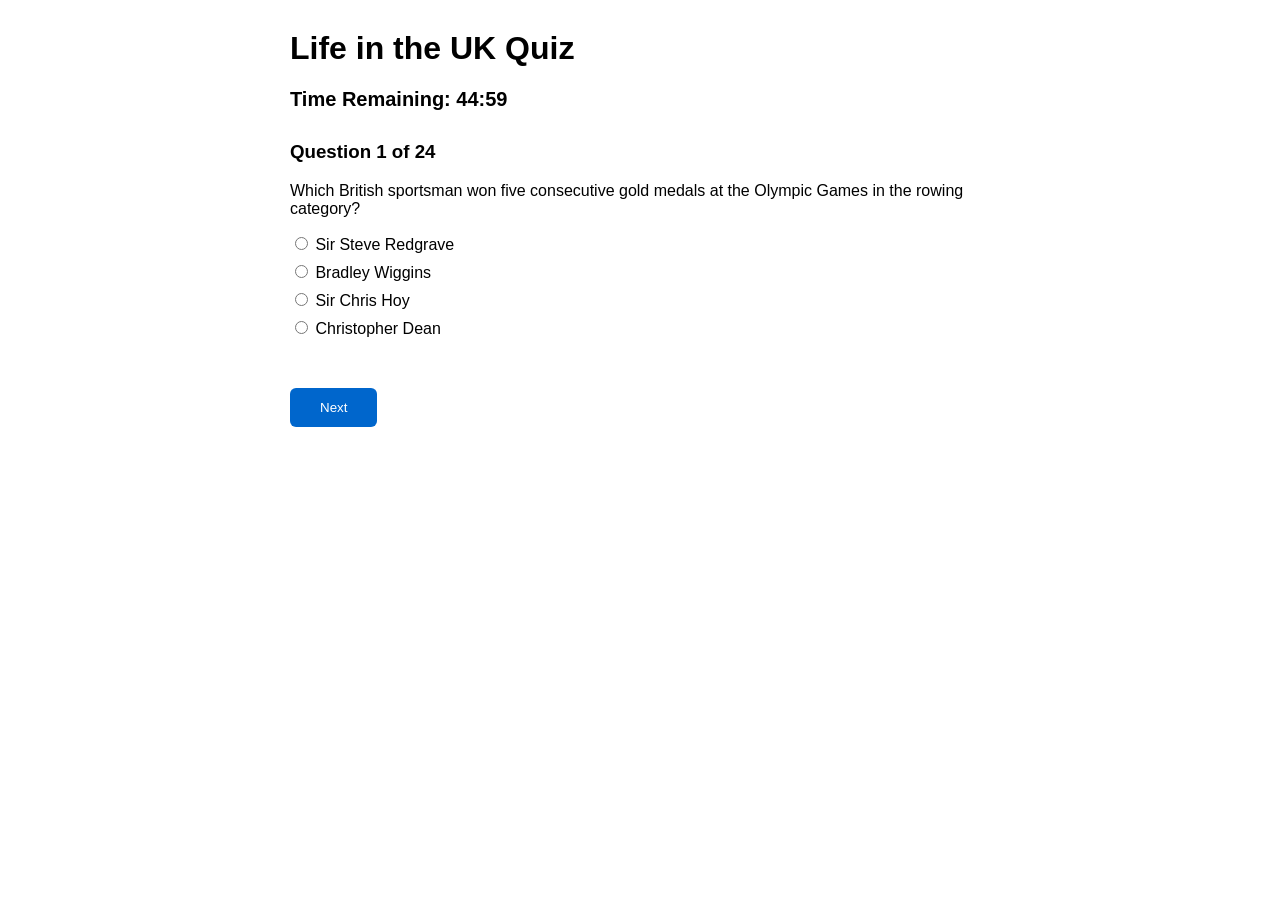
==== quiz.html @ 812c0973 "update button position" ====
<!DOCTYPE html>
<html>

<head>
    <meta charset="UTF-8">
    <title>Life in the UK - Simple Quiz</title>
    <style>
        body {
            font-family: Arial;
            max-width: 700px;
            margin: 30px auto;
        }

        .question {
            margin: 30px 0;
        }

        button {
            padding: 12px 30px;
            background: #0066cc;
            color: white;
            border: none;
            border-radius: 6px;
        }

        .result {
            text-align: center;
            font-size: 1.3em;
            margin: 40px 0;
        }

        label {
            display: block;
            margin: 8px 0;
        }

        .quiz-container {
            width: 700px;
            margin: auto;
            display: flex;
            flex-direction: column;
            min-height: 500px;
            /* 👈 important */
        }

        #questionArea {
            max-height: 300px;
        }

        .button-area {
            display: flex;
            justify-content: space-between;
            padding-top: 20px;
        }
    </style>
</head>

<body>
    <h1>Life in the UK Quiz</h1>
    <div id="timer" style="font-size:20px; font-weight:bold; margin-bottom:20px;">
        Time Remaining: 45:00</div>
    <div id="quiz"></div>
    <div class="quiz-container">
        <div id="questionArea"></div>

        <div class="button-area">
            <button id="backBtn">Back</button>
            <button id="nextBtn">Next</button>
        </div>
    </div>

    <script src="question.js"></script>
    <script>

        let current = 0;
        let answers = [];
        let timeLeft = 45 * 60;
        let timerInterval;

        function shuffle(array) {
            for (let i = array.length - 1; i > 0; i--) {
                const j = Math.floor(Math.random() * (i + 1));
                [array[i], array[j]] = [array[j], array[i]];
            }
        }

        function shuffleOptions(q) {
            let combined = q.options.map(opt => ({
                text: opt,
                isCorrect: Array.isArray(q.correct) ? q.correct.includes(opt) : q.correct === opt
            }));

            shuffle(combined);  // reuse the shuffle function

            q.options = combined.map(item => item.text);
            if (Array.isArray(q.correct)) {
                q.correct = combined.filter(item => item.isCorrect).map(item => item.text);
            } else {
                q.correct = combined.find(item => item.isCorrect)?.text;
            }
        }

        function start() {
            shuffle(questions);
            questions.forEach(shuffleOptions);
            startTimer();
            showQuestion(current);
            document.getElementById("nextBtn").style.display = "inline-block";
        }

        function showQuestion(i) {
            const q = questions[i];
            let html = `<div class="question">
    <h3>Question ${i + 1} of ${questions.length}</h3>
    <p>${q.question}</p>`;

            if (q.type === "multiple") {
                html += '<p><small>(select all that apply)</small></p>';
            }

            q.options.forEach((opt, idx) => {
                const type = q.type === "multiple" ? "checkbox" : "radio";
                html += `<label>
      <input type="${type}" name="ans" value="${idx}">
      ${opt}
    </label>`;
            });

            html += `</div>`;

            document.getElementById("quiz").innerHTML = html;

            // restore answers
            if (answers[i]) {
                document.querySelectorAll('input[name="ans"]').forEach(input => {
                    if (answers[i].includes(parseInt(input.value))) {
                        input.checked = true;
                    }
                });
            }

            document.getElementById("backBtn").style.display = current === 0 ? "none" : "inline-block";
            document.getElementById("nextBtn").textContent = current === questions.length - 1 ? "Submit" : "Next";
        }

        function checkAndNext() {
            const selected = [...document.querySelectorAll('input[name="ans"]:checked')]
                .map(el => parseInt(el.value));


            answers[current] = selected;

            if (current === questions.length - 1) {
                showResult();
                return;
            }

            current++;
            showQuestion(current);
        }

        function goBack() {
            if (current > 0) {
                current--;
                showQuestion(current);
            }
        }

        // showResult, startTimer remain the same (fix typos: percent, PASS/Fail)

        document.getElementById("nextBtn").onclick = checkAndNext;
        document.getElementById("backBtn").onclick = goBack;

        start();

        function startTimer() {
            timerInterval = setInterval(() => {
                timeLeft--;

                const minutes = Math.floor(timeLeft / 60);
                const seconds = timeLeft % 60;

                document.getElementById("timer").textContent =
                    `Time Remaining: ${minutes}:${seconds < 10 ? "0" : ""}${seconds}`;

                if (timeLeft <= 0) {
                    clearInterval(timerInterval);
                    showResult();  // auto submit when time ends
                }
            }, 1000);
        }

    </script>

</body>

</html>
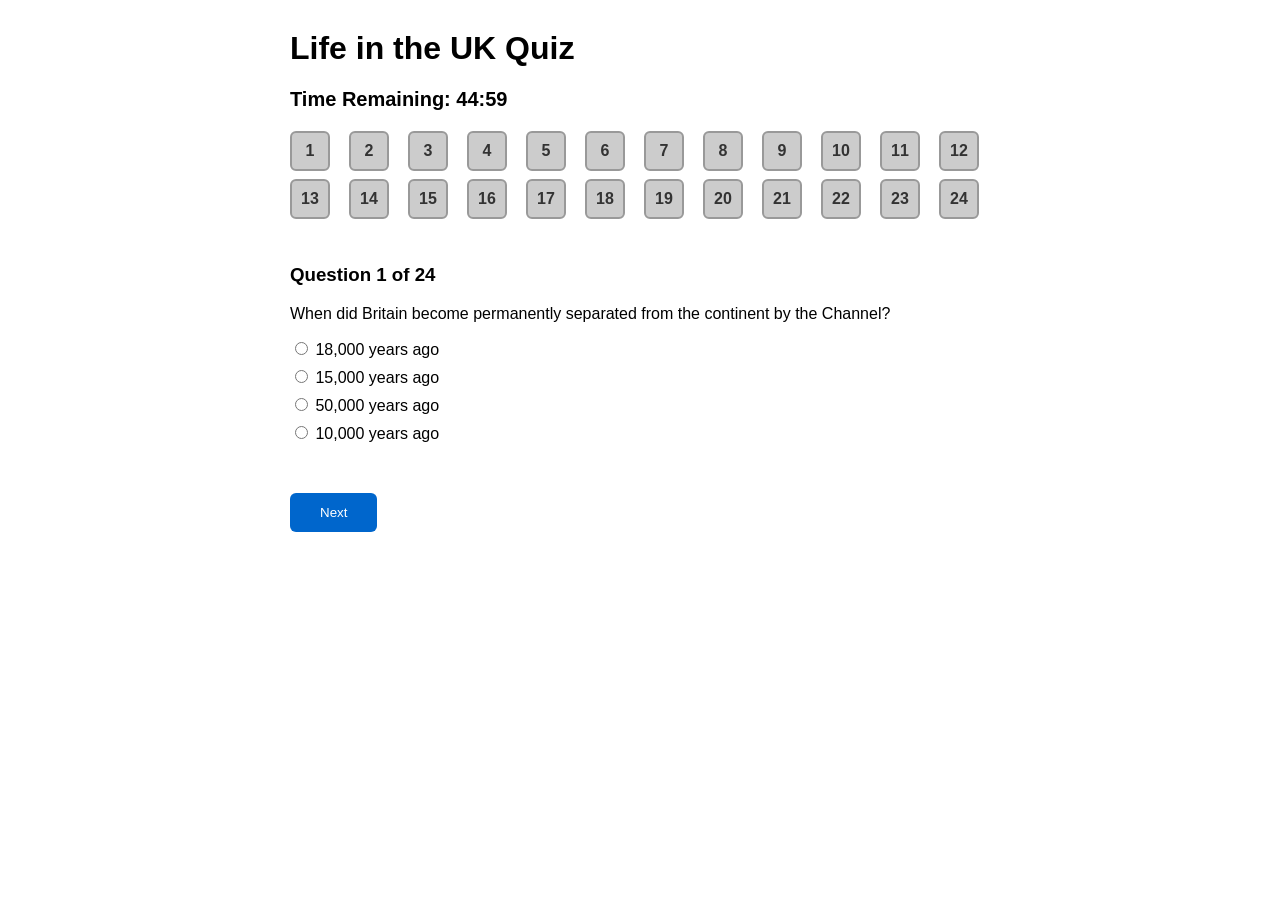
==== commit b8127dd4: "update quiz.html , add block nav" ====
--- a/quiz.html
+++ b/quiz.html
@@ -45,6 +45,7 @@
 
         #questionArea {
             max-height: 300px;
+            overflow: auto;
         }
 
         .button-area {
@@ -52,6 +53,44 @@
             justify-content: space-between;
             padding-top: 20px;
         }
+
+        #progress-blocks {
+            display: grid;
+            grid-template-columns: repeat(12, 1fr);
+            gap: 8px;
+            margin: 15px 0;
+            max-width: 700px;
+        }
+
+        .block {
+            width: 36px;
+            height: 36px;
+            line-height: 36px;
+            text-align: center;
+            background: #ccc;
+            color: #333;
+            border: 2px solid #999;
+            /* border added */
+            border-radius: 6px;
+            cursor: pointer;
+            font-weight: bold;
+            transition: all 0.2s;
+        }
+
+        .block.answered {
+            background: #4CAF50;
+            color: white;
+            border-color: #388E3C;
+            /* darker green border */
+        }
+
+        .block.current {
+            background: #ff9800;
+            color: white;
+            border-color: #f57c00;
+            /* darker orange border */
+            transform: scale(1.15);
+        }
     </style>
 </head>
 
@@ -59,6 +98,7 @@
     <h1>Life in the UK Quiz</h1>
     <div id="timer" style="font-size:20px; font-weight:bold; margin-bottom:20px;">
         Time Remaining: 45:00</div>
+    <div id="progress-blocks"></div>
     <div id="quiz"></div>
     <div class="quiz-container">
         <div id="questionArea"></div>
@@ -103,8 +143,10 @@
         function start() {
             shuffle(questions);
             questions.forEach(shuffleOptions);
+            createProgressBlocks();
             startTimer();
             showQuestion(current);
+            document.getElementById("backBtn").style.display = "none";
             document.getElementById("nextBtn").style.display = "inline-block";
         }
 
@@ -128,7 +170,7 @@
 
             html += `</div>`;
 
-            document.getElementById("quiz").innerHTML = html;
+            document.getElementById("questionArea").innerHTML = html;
 
             // restore answers
             if (answers[i]) {
@@ -170,7 +212,68 @@
 
         document.getElementById("nextBtn").onclick = checkAndNext;
         document.getElementById("backBtn").onclick = goBack;
-
+        function showResult() {
+            let score = 0;
+            questions.forEach((q, i) => {
+                const selected = answers[i] || [];
+                const correctIndices = Array.isArray(q.correct)
+                    ? q.correct.map(opt => q.options.indexOf(opt))
+                    : [q.options.indexOf(q.correct)];
+
+                const isCorrect = selected.length === correctIndices.length &&
+                    selected.every(v => correctIndices.includes(v));
+                if (isCorrect) score++;
+            });
+
+            const percent = Math.round((score / questions.length) * 100);
+            const pass = score >= 18;
+
+            document.getElementById("questionArea").innerHTML = `
+    <div class="result">
+      <h2>Score: ${score} / ${questions.length} (${percent}%)</h2>
+      <p style="color: ${pass ? 'green' : 'red'}; font-weight:bold;">
+        ${pass ? "PASS" : "FAIL"}
+      </p>
+      <button onclick="location.reload()">Restart Quiz</button>
+    </div>`;
+
+            document.getElementById("backBtn").style.display = "none";
+            document.getElementById("nextBtn").style.display = "none";
+            clearInterval(timerInterval);
+        }
+
+        function createProgressBlocks() {
+            const container = document.getElementById("progress-blocks");
+            container.innerHTML = "";
+            for (let i = 1; i <= questions.length; i++) {
+                const block = document.createElement("div");
+                block.className = "block";
+                block.textContent = i;
+                block.dataset.num = i;
+                block.onclick = () => jumpToQuestion(i - 1);
+                container.appendChild(block);
+            }
+        }
+
+        function updateProgressBlocks() {
+            document.querySelectorAll(".block").forEach(block => {
+                const qNum = parseInt(block.dataset.num) - 1;
+                block.classList.remove("current");
+                if (qNum === current) {
+                    block.classList.add("current");
+                }
+                if (answers[qNum] && answers[qNum].length > 0) {
+                    block.classList.add("answered");
+                }
+            });
+        }
+
+        function jumpToQuestion(index) {
+            if (index >= 0 && index < questions.length) {
+                current = index;
+                showQuestion(current);
+            }
+        }
         start();
 
         function startTimer() {
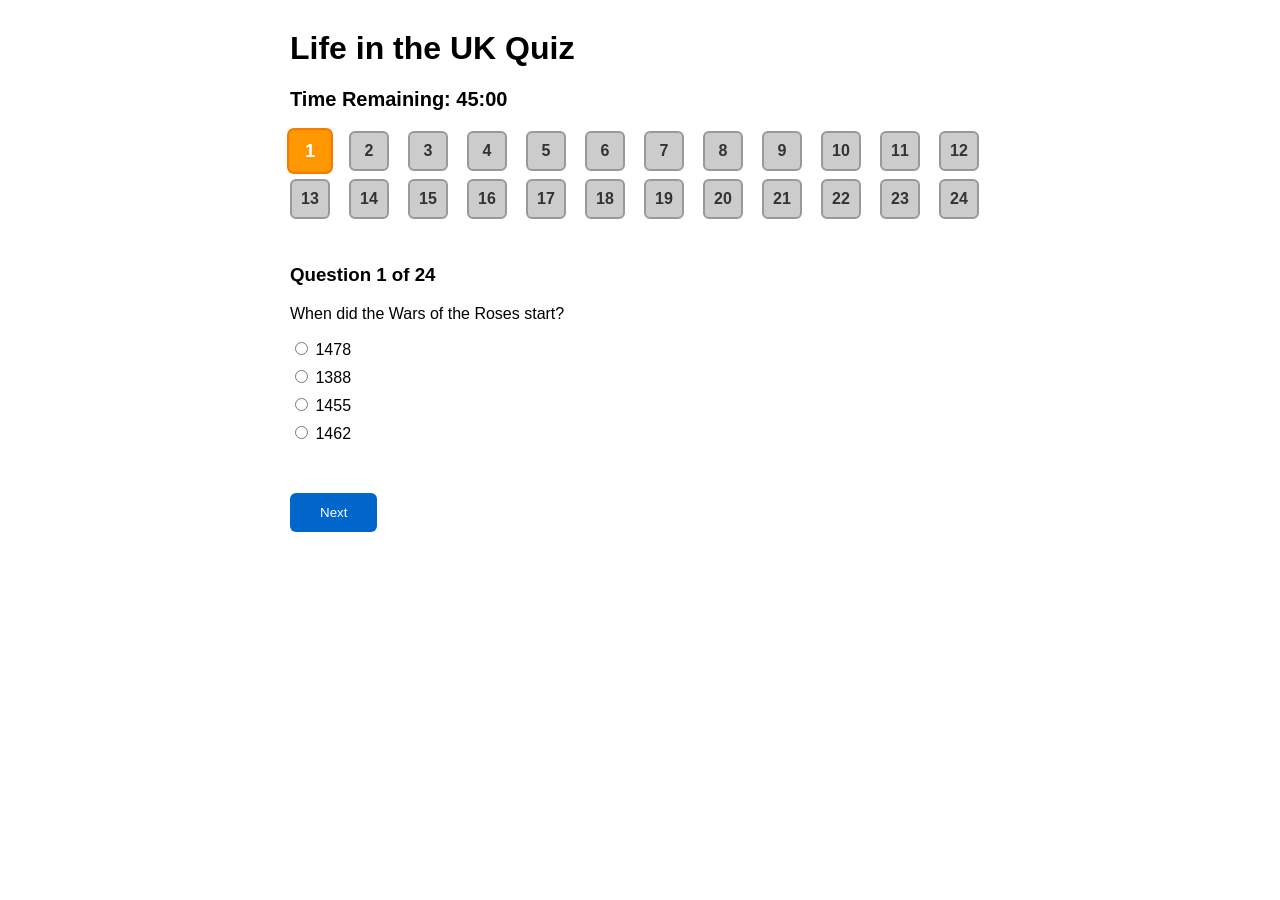
==== commit 8d077f54: "add a pop window" ====
--- a/quiz.html
+++ b/quiz.html
@@ -153,8 +153,8 @@
         function showQuestion(i) {
             const q = questions[i];
             let html = `<div class="question">
-    <h3>Question ${i + 1} of ${questions.length}</h3>
-    <p>${q.question}</p>`;
+                <h3>Question ${i + 1} of ${questions.length}</h3>
+                <p>${q.question}</p>`;
 
             if (q.type === "multiple") {
                 html += '<p><small>(select all that apply)</small></p>';
@@ -163,9 +163,8 @@
             q.options.forEach((opt, idx) => {
                 const type = q.type === "multiple" ? "checkbox" : "radio";
                 html += `<label>
-      <input type="${type}" name="ans" value="${idx}">
-      ${opt}
-    </label>`;
+                    <input type="${type}" name="ans" value="${idx}">
+                    ${opt}</label>`;
             });
 
             html += `</div>`;
@@ -183,22 +182,36 @@
 
             document.getElementById("backBtn").style.display = current === 0 ? "none" : "inline-block";
             document.getElementById("nextBtn").textContent = current === questions.length - 1 ? "Submit" : "Next";
+            updateProgressBlocks();
         }
 
         function checkAndNext() {
             const selected = [...document.querySelectorAll('input[name="ans"]:checked')]
                 .map(el => parseInt(el.value));
 
-
             answers[current] = selected;
 
             if (current === questions.length - 1) {
-                showResult();
+                // Check if all questions answered
+                const unanswered = answers.reduce((count, ans, i) => {
+                    return count + (ans && ans.length > 0 ? 0 : 1);
+                }, 0);
+
+                if (unanswered > 0) {
+                    if (confirm(`You haven't answered all question(s). Are you sure to submit?`)) {
+                        showResult();
+                    }
+                } else {
+                    if (confirm("Are you sure to submit?")) {
+                        showResult();
+                    }
+                }
                 return;
             }
 
             current++;
             showQuestion(current);
+            updateProgressBlocks();
         }
 
         function goBack() {
@@ -206,6 +219,7 @@
                 current--;
                 showQuestion(current);
             }
+            updateProgressBlocks();
         }
 
         // showResult, startTimer remain the same (fix typos: percent, PASS/Fail)
@@ -273,6 +287,7 @@
                 current = index;
                 showQuestion(current);
             }
+            updateProgressBlocks();
         }
         start();
 
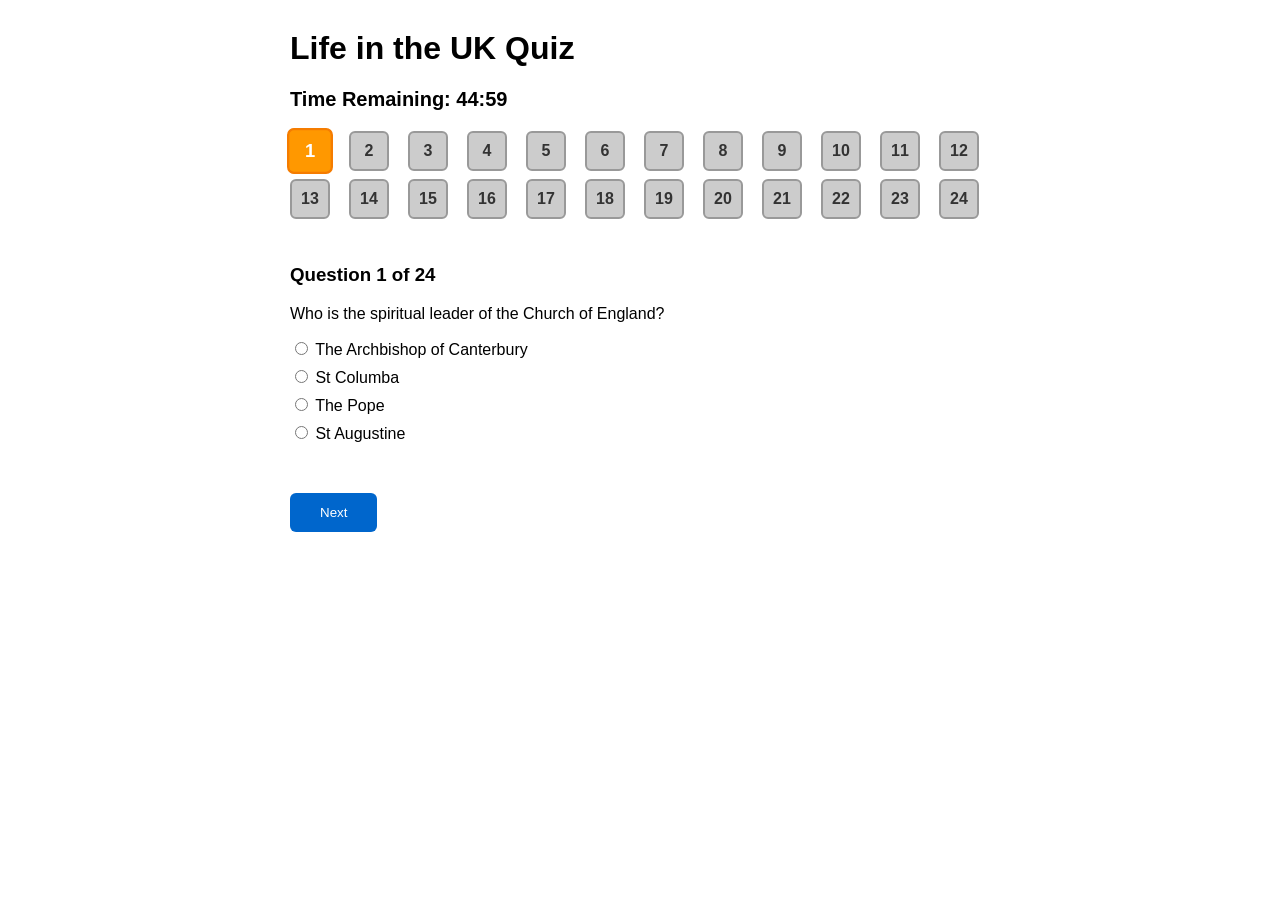
==== commit 798fc055: "update result page" ====
--- a/quiz.html
+++ b/quiz.html
@@ -44,7 +44,7 @@
         }
 
         #questionArea {
-            max-height: 300px;
+
             overflow: auto;
         }
 
@@ -228,29 +228,59 @@
         document.getElementById("backBtn").onclick = goBack;
         function showResult() {
             let score = 0;
+            let html = '<div class="result">';
+
+            // Final score at the top
             questions.forEach((q, i) => {
                 const selected = answers[i] || [];
                 const correctIndices = Array.isArray(q.correct)
                     ? q.correct.map(opt => q.options.indexOf(opt))
                     : [q.options.indexOf(q.correct)];
 
+                if (selected.length === correctIndices.length && selected.every(v => correctIndices.includes(v))) {
+                    score++;
+                }
+            });
+
+            const percent = Math.round((score / questions.length) * 100);
+            const pass = score >= 18;
+
+            html += `
+    <h2 style="margin:0 0 20px;">Final Score: ${score} / ${questions.length} (${percent}%)</h2>
+    <p style="color:${pass ? 'green' : 'red'}; font-weight:bold; font-size:1.6em; margin:0 0 30px;">
+      ${pass ? "PASS" : "FAIL"}
+    </p>`;
+
+            // Then detailed per-question results
+            questions.forEach((q, i) => {
+                const selected = answers[i] || [];
+                const correctIndices = Array.isArray(q.correct)
+                    ? q.correct.map(opt => q.options.indexOf(opt))
+                    : [q.options.indexOf(q.correct)];
+
                 const isCorrect = selected.length === correctIndices.length &&
                     selected.every(v => correctIndices.includes(v));
-                if (isCorrect) score++;
+
+                html += `
+      <div style="margin:20px 0; padding:15px; border:1px solid #ddd; border-radius:8px;">
+        <strong>Question ${i + 1}:</strong> ${q.question}<br><br>
+        <strong>Your answer:</strong> 
+        ${selected.length === 0 ? '<span style="color:#888;">No answer</span>' :
+                        selected.map(idx => q.options[idx]).join(', ')}<br>
+        <strong>Correct answer:</strong> 
+        ${Array.isArray(q.correct) ? q.correct.join(', ') : q.correct}<br>
+        <strong>Status:</strong> 
+        <span style="color:${isCorrect ? 'green' : 'red'}">
+          ${isCorrect ? 'Correct' : 'Incorrect'}
+        </span>
+      </div>`;
             });
 
-            const percent = Math.round((score / questions.length) * 100);
-            const pass = score >= 18;
-
-            document.getElementById("questionArea").innerHTML = `
-    <div class="result">
-      <h2>Score: ${score} / ${questions.length} (${percent}%)</h2>
-      <p style="color: ${pass ? 'green' : 'red'}; font-weight:bold;">
-        ${pass ? "PASS" : "FAIL"}
-      </p>
-      <button onclick="location.reload()">Restart Quiz</button>
-    </div>`;
-
+            html += `
+    <button onclick="location.reload()" style="margin-top:30px;">Restart Quiz</button>
+  </div>`;
+
+            document.getElementById("questionArea").innerHTML = html;
             document.getElementById("backBtn").style.display = "none";
             document.getElementById("nextBtn").style.display = "none";
             clearInterval(timerInterval);
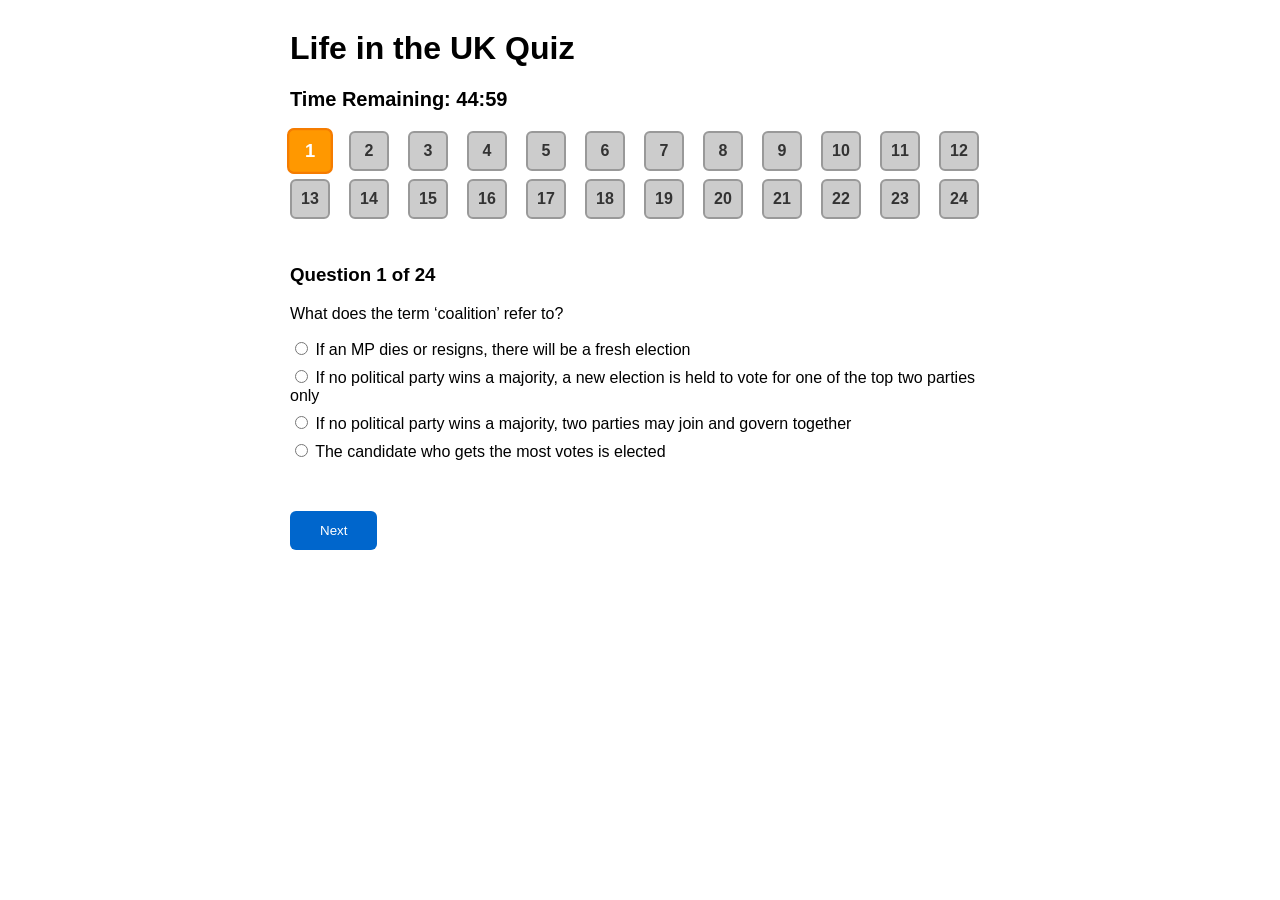
==== commit 066611b7: "update the style colour" ====
--- a/quiz.html
+++ b/quiz.html
@@ -276,7 +276,9 @@
       </div>`;
             });
 
-            html += `
+            html += `<button onclick="window.location.href='index.html'" style="margin:20px 10px; background:#666; color:white;">
+    Go Back to Home
+  </button>
     <button onclick="location.reload()" style="margin-top:30px;">Restart Quiz</button>
   </div>`;
 
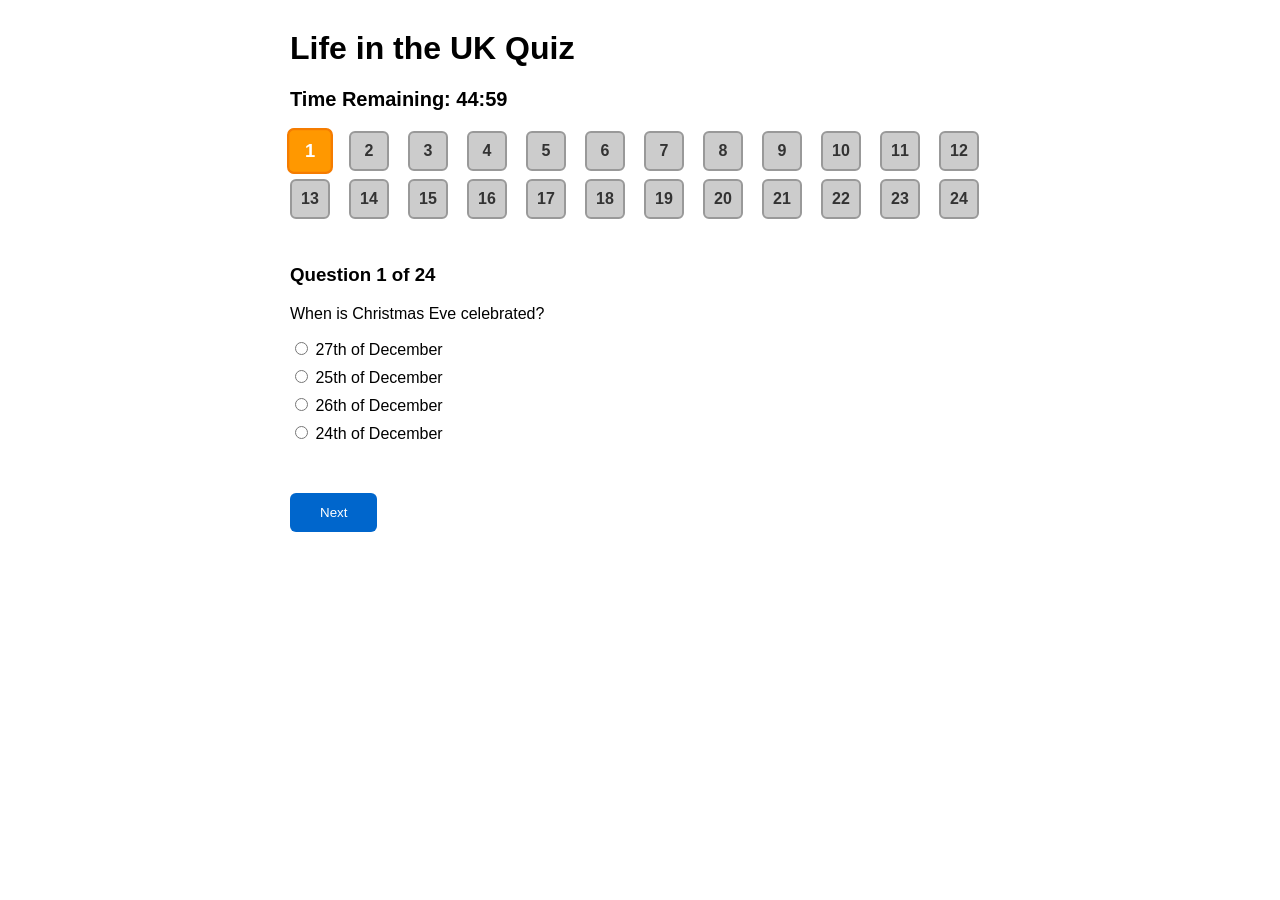
==== commit 1ec5c2d5: "separate quiz file to html and js" ====
--- a/quiz.html
+++ b/quiz.html
@@ -110,237 +110,7 @@
     </div>
 
     <script src="question.js"></script>
-    <script>
-
-        let current = 0;
-        let answers = [];
-        let timeLeft = 45 * 60;
-        let timerInterval;
-
-        function shuffle(array) {
-            for (let i = array.length - 1; i > 0; i--) {
-                const j = Math.floor(Math.random() * (i + 1));
-                [array[i], array[j]] = [array[j], array[i]];
-            }
-        }
-
-        function shuffleOptions(q) {
-            let combined = q.options.map(opt => ({
-                text: opt,
-                isCorrect: Array.isArray(q.correct) ? q.correct.includes(opt) : q.correct === opt
-            }));
-
-            shuffle(combined);  // reuse the shuffle function
-
-            q.options = combined.map(item => item.text);
-            if (Array.isArray(q.correct)) {
-                q.correct = combined.filter(item => item.isCorrect).map(item => item.text);
-            } else {
-                q.correct = combined.find(item => item.isCorrect)?.text;
-            }
-        }
-
-        function start() {
-            shuffle(questions);
-            questions.forEach(shuffleOptions);
-            createProgressBlocks();
-            startTimer();
-            showQuestion(current);
-            document.getElementById("backBtn").style.display = "none";
-            document.getElementById("nextBtn").style.display = "inline-block";
-        }
-
-        function showQuestion(i) {
-            const q = questions[i];
-            let html = `<div class="question">
-                <h3>Question ${i + 1} of ${questions.length}</h3>
-                <p>${q.question}</p>`;
-
-            if (q.type === "multiple") {
-                html += '<p><small>(select all that apply)</small></p>';
-            }
-
-            q.options.forEach((opt, idx) => {
-                const type = q.type === "multiple" ? "checkbox" : "radio";
-                html += `<label>
-                    <input type="${type}" name="ans" value="${idx}">
-                    ${opt}</label>`;
-            });
-
-            html += `</div>`;
-
-            document.getElementById("questionArea").innerHTML = html;
-
-            // restore answers
-            if (answers[i]) {
-                document.querySelectorAll('input[name="ans"]').forEach(input => {
-                    if (answers[i].includes(parseInt(input.value))) {
-                        input.checked = true;
-                    }
-                });
-            }
-
-            document.getElementById("backBtn").style.display = current === 0 ? "none" : "inline-block";
-            document.getElementById("nextBtn").textContent = current === questions.length - 1 ? "Submit" : "Next";
-            updateProgressBlocks();
-        }
-
-        function checkAndNext() {
-            const selected = [...document.querySelectorAll('input[name="ans"]:checked')]
-                .map(el => parseInt(el.value));
-
-            answers[current] = selected;
-
-            if (current === questions.length - 1) {
-                // Check if all questions answered
-                const unanswered = answers.reduce((count, ans, i) => {
-                    return count + (ans && ans.length > 0 ? 0 : 1);
-                }, 0);
-
-                if (unanswered > 0) {
-                    if (confirm(`You haven't answered all question(s). Are you sure to submit?`)) {
-                        showResult();
-                    }
-                } else {
-                    if (confirm("Are you sure to submit?")) {
-                        showResult();
-                    }
-                }
-                return;
-            }
-
-            current++;
-            showQuestion(current);
-            updateProgressBlocks();
-        }
-
-        function goBack() {
-            if (current > 0) {
-                current--;
-                showQuestion(current);
-            }
-            updateProgressBlocks();
-        }
-
-        // showResult, startTimer remain the same (fix typos: percent, PASS/Fail)
-
-        document.getElementById("nextBtn").onclick = checkAndNext;
-        document.getElementById("backBtn").onclick = goBack;
-        function showResult() {
-            let score = 0;
-            let html = '<div class="result">';
-
-            // Final score at the top
-            questions.forEach((q, i) => {
-                const selected = answers[i] || [];
-                const correctIndices = Array.isArray(q.correct)
-                    ? q.correct.map(opt => q.options.indexOf(opt))
-                    : [q.options.indexOf(q.correct)];
-
-                if (selected.length === correctIndices.length && selected.every(v => correctIndices.includes(v))) {
-                    score++;
-                }
-            });
-
-            const percent = Math.round((score / questions.length) * 100);
-            const pass = score >= 18;
-
-            html += `
-    <h2 style="margin:0 0 20px;">Final Score: ${score} / ${questions.length} (${percent}%)</h2>
-    <p style="color:${pass ? 'green' : 'red'}; font-weight:bold; font-size:1.6em; margin:0 0 30px;">
-      ${pass ? "PASS" : "FAIL"}
-    </p>`;
-
-            // Then detailed per-question results
-            questions.forEach((q, i) => {
-                const selected = answers[i] || [];
-                const correctIndices = Array.isArray(q.correct)
-                    ? q.correct.map(opt => q.options.indexOf(opt))
-                    : [q.options.indexOf(q.correct)];
-
-                const isCorrect = selected.length === correctIndices.length &&
-                    selected.every(v => correctIndices.includes(v));
-
-                html += `
-      <div style="margin:20px 0; padding:15px; border:1px solid #ddd; border-radius:8px;">
-        <strong>Question ${i + 1}:</strong> ${q.question}<br><br>
-        <strong>Your answer:</strong> 
-        ${selected.length === 0 ? '<span style="color:#888;">No answer</span>' :
-                        selected.map(idx => q.options[idx]).join(', ')}<br>
-        <strong>Correct answer:</strong> 
-        ${Array.isArray(q.correct) ? q.correct.join(', ') : q.correct}<br>
-        <strong>Status:</strong> 
-        <span style="color:${isCorrect ? 'green' : 'red'}">
-          ${isCorrect ? 'Correct' : 'Incorrect'}
-        </span>
-      </div>`;
-            });
-
-            html += `<button onclick="window.location.href='index.html'" style="margin:20px 10px; background:#666; color:white;">
-    Go Back to Home
-  </button>
-    <button onclick="location.reload()" style="margin-top:30px;">Restart Quiz</button>
-  </div>`;
-
-            document.getElementById("questionArea").innerHTML = html;
-            document.getElementById("backBtn").style.display = "none";
-            document.getElementById("nextBtn").style.display = "none";
-            clearInterval(timerInterval);
-        }
-
-        function createProgressBlocks() {
-            const container = document.getElementById("progress-blocks");
-            container.innerHTML = "";
-            for (let i = 1; i <= questions.length; i++) {
-                const block = document.createElement("div");
-                block.className = "block";
-                block.textContent = i;
-                block.dataset.num = i;
-                block.onclick = () => jumpToQuestion(i - 1);
-                container.appendChild(block);
-            }
-        }
-
-        function updateProgressBlocks() {
-            document.querySelectorAll(".block").forEach(block => {
-                const qNum = parseInt(block.dataset.num) - 1;
-                block.classList.remove("current");
-                if (qNum === current) {
-                    block.classList.add("current");
-                }
-                if (answers[qNum] && answers[qNum].length > 0) {
-                    block.classList.add("answered");
-                }
-            });
-        }
-
-        function jumpToQuestion(index) {
-            if (index >= 0 && index < questions.length) {
-                current = index;
-                showQuestion(current);
-            }
-            updateProgressBlocks();
-        }
-        start();
-
-        function startTimer() {
-            timerInterval = setInterval(() => {
-                timeLeft--;
-
-                const minutes = Math.floor(timeLeft / 60);
-                const seconds = timeLeft % 60;
-
-                document.getElementById("timer").textContent =
-                    `Time Remaining: ${minutes}:${seconds < 10 ? "0" : ""}${seconds}`;
-
-                if (timeLeft <= 0) {
-                    clearInterval(timerInterval);
-                    showResult();  // auto submit when time ends
-                }
-            }, 1000);
-        }
-
-    </script>
+    <script src="quiz.js"></script>
 
 </body>
 
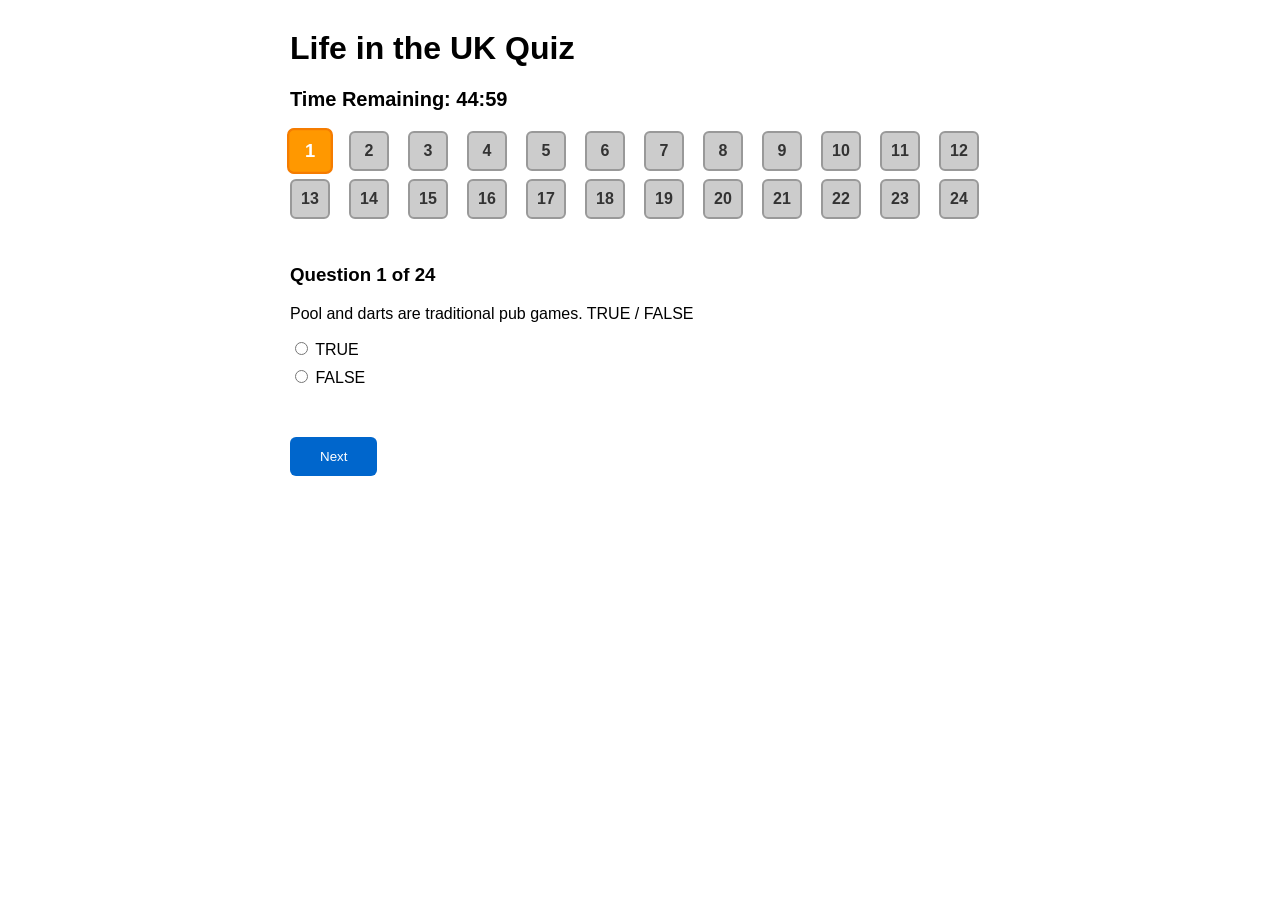
==== commit 333241f9: "add quiz.css" ====
--- a/quiz.html
+++ b/quiz.html
@@ -4,94 +4,7 @@
 <head>
     <meta charset="UTF-8">
     <title>Life in the UK - Simple Quiz</title>
-    <style>
-        body {
-            font-family: Arial;
-            max-width: 700px;
-            margin: 30px auto;
-        }
-
-        .question {
-            margin: 30px 0;
-        }
-
-        button {
-            padding: 12px 30px;
-            background: #0066cc;
-            color: white;
-            border: none;
-            border-radius: 6px;
-        }
-
-        .result {
-            text-align: center;
-            font-size: 1.3em;
-            margin: 40px 0;
-        }
-
-        label {
-            display: block;
-            margin: 8px 0;
-        }
-
-        .quiz-container {
-            width: 700px;
-            margin: auto;
-            display: flex;
-            flex-direction: column;
-            min-height: 500px;
-            /* 👈 important */
-        }
-
-        #questionArea {
-
-            overflow: auto;
-        }
-
-        .button-area {
-            display: flex;
-            justify-content: space-between;
-            padding-top: 20px;
-        }
-
-        #progress-blocks {
-            display: grid;
-            grid-template-columns: repeat(12, 1fr);
-            gap: 8px;
-            margin: 15px 0;
-            max-width: 700px;
-        }
-
-        .block {
-            width: 36px;
-            height: 36px;
-            line-height: 36px;
-            text-align: center;
-            background: #ccc;
-            color: #333;
-            border: 2px solid #999;
-            /* border added */
-            border-radius: 6px;
-            cursor: pointer;
-            font-weight: bold;
-            transition: all 0.2s;
-        }
-
-        .block.answered {
-            background: #4CAF50;
-            color: white;
-            border-color: #388E3C;
-            /* darker green border */
-        }
-
-        .block.current {
-            background: #ff9800;
-            color: white;
-            border-color: #f57c00;
-            /* darker orange border */
-            transform: scale(1.15);
-        }
-    </style>
+        <link rel="stylesheet" href="quiz.css">
 </head>
 
 <body>
--- a/quiz.css
+++ b/quiz.css
@@ -0,0 +1,86 @@
+        body {
+            font-family: Arial;
+            max-width: 700px;
+            margin: 30px auto;
+        }
+
+        .question {
+            margin: 30px 0;
+        }
+
+        button {
+            padding: 12px 30px;
+            background: #0066cc;
+            color: white;
+            border: none;
+            border-radius: 6px;
+        }
+
+        .result {
+            text-align: center;
+            font-size: 1.3em;
+            margin: 40px 0;
+        }
+
+        label {
+            display: block;
+            margin: 8px 0;
+        }
+
+        .quiz-container {
+            width: 700px;
+            margin: auto;
+            display: flex;
+            flex-direction: column;
+            min-height: 500px;
+            /* 👈 important */
+        }
+
+        #questionArea {
+
+            overflow: auto;
+        }
+
+        .button-area {
+            display: flex;
+            justify-content: space-between;
+            padding-top: 20px;
+        }
+
+        #progress-blocks {
+            display: grid;
+            grid-template-columns: repeat(12, 1fr);
+            gap: 8px;
+            margin: 15px 0;
+            max-width: 700px;
+        }
+
+        .block {
+            width: 36px;
+            height: 36px;
+            line-height: 36px;
+            text-align: center;
+            background: #ccc;
+            color: #333;
+            border: 2px solid #999;
+            /* border added */
+            border-radius: 6px;
+            cursor: pointer;
+            font-weight: bold;
+            transition: all 0.2s;
+        }
+
+        .block.answered {
+            background: #4CAF50;
+            color: white;
+            border-color: #388E3C;
+            /* darker green border */
+        }
+
+        .block.current {
+            background: #ff9800;
+            color: white;
+            border-color: #f57c00;
+            /* darker orange border */
+            transform: scale(1.15);
+        }
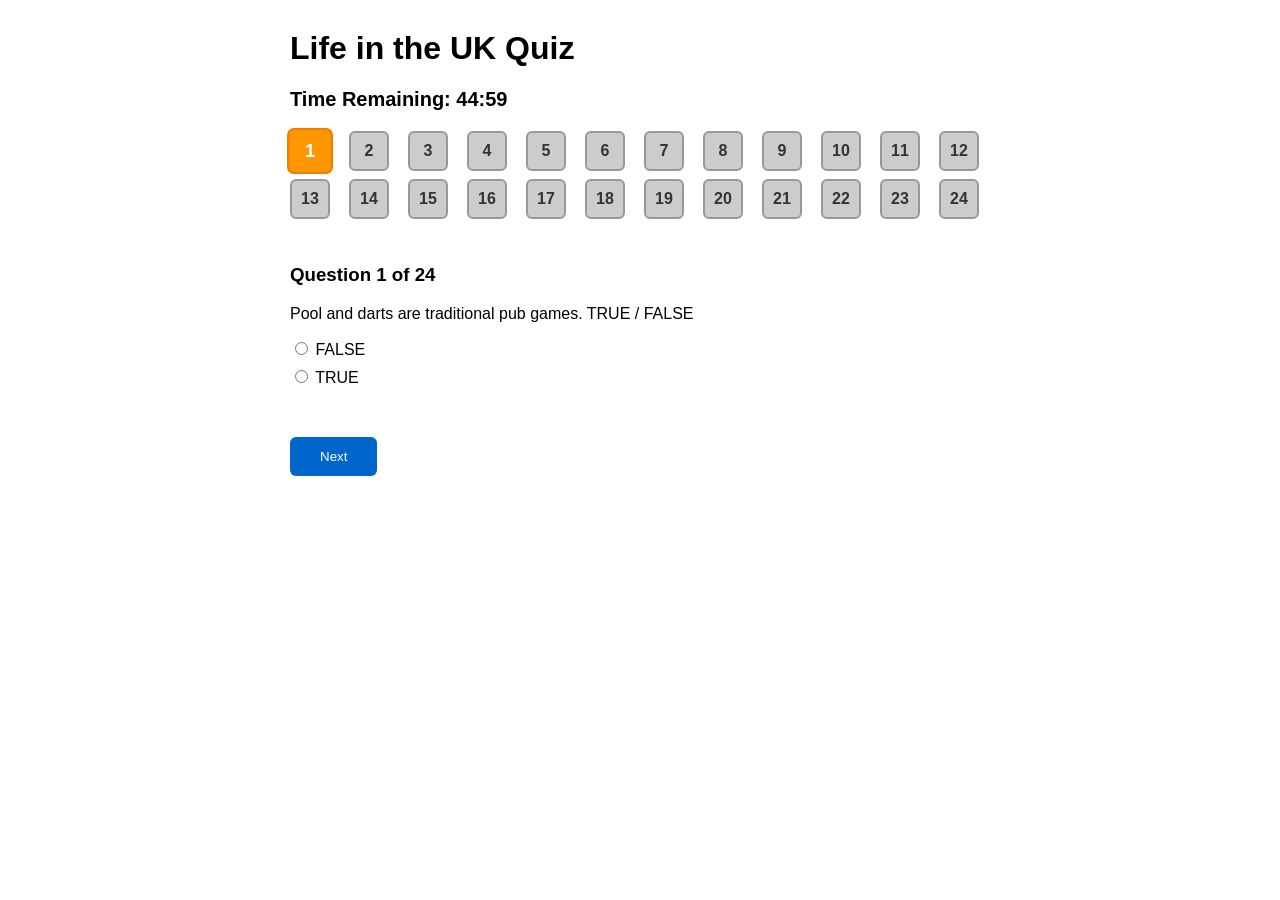
==== commit 57356590: "update quiz.html" ====
--- a/quiz.html
+++ b/quiz.html
@@ -1,5 +1,5 @@
 <!DOCTYPE html>
-<html>
+<html lang="en">
 
 <head>
     <meta charset="UTF-8">
@@ -9,7 +9,7 @@
 
 <body>
     <h1>Life in the UK Quiz</h1>
-    <div id="timer" style="font-size:20px; font-weight:bold; margin-bottom:20px;">
+    <div id="timer">
         Time Remaining: 45:00</div>
     <div id="progress-blocks"></div>
     <div id="quiz"></div>
--- a/quiz.css
+++ b/quiz.css
@@ -83,4 +83,10 @@
             border-color: #f57c00;
             /* darker orange border */
             transform: scale(1.15);
+        }
+
+        #timer {
+            font-size:20px;
+            font-weight:bold;
+            margin-bottom:20px;
         }
